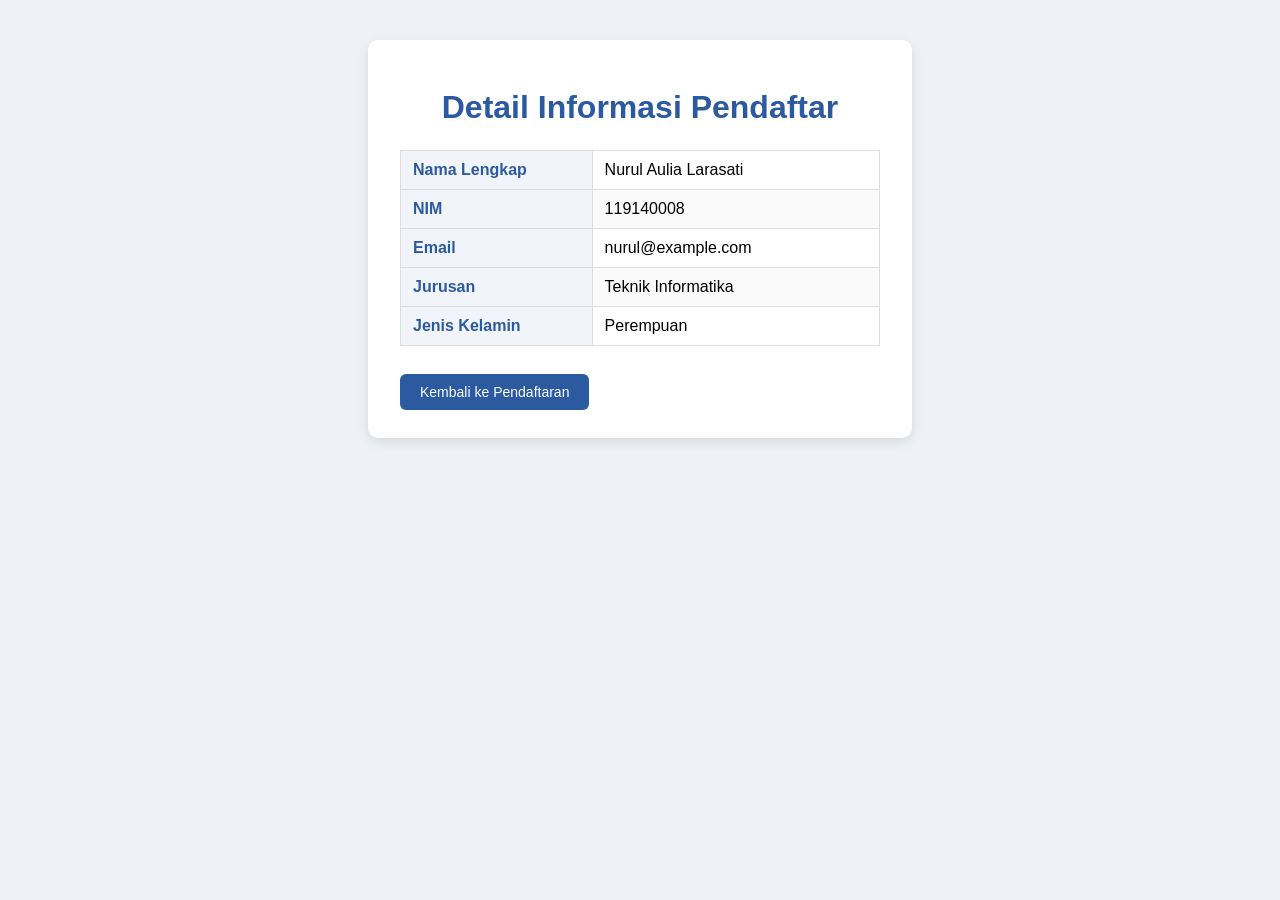
==== detail.html @ 2128c069 "Tugas 3" ====
<!DOCTYPE html>
<html lang="id">
<head>
  <meta charset="UTF-8">
  <meta name="viewport" content="width=device-width, initial-scale=1.0">
  <title>Detail Pendaftar</title>
  <link rel="stylesheet" href="style.css">
</head>
<body>
  <div class="container">
    <h1>Detail Informasi Pendaftar</h1>

    <!-- Data dummy (tidak menangkap query string) -->
    <table>
      <tr>
        <th>Nama Lengkap</th>
        <td>Nurul Aulia Larasati</td>
      </tr>
      <tr>
        <th>NIM</th>
        <td>119140008</td>
      </tr>
      <tr>
        <th>Email</th>
        <td>nurul@example.com</td>
      </tr>
      <tr>
        <th>Jurusan</th>
        <td>Teknik Informatika</td>
      </tr>
      <tr>
        <th>Jenis Kelamin</th>
        <td>Perempuan</td>
      </tr>
    </table>

    <a href="index.html" class="btn">Kembali ke Pendaftaran</a>
  </div>
</body>
</html>
---- style.css ----
/* Selector elemen */
body {
  font-family: Arial, sans-serif;
  background-color: #eef2f7;
  margin: 0;
  padding: 40px 16px;
}

h1 {
  text-align: center;
  color: #2c5aa0;
  margin-bottom: 24px;
}

/* Selector class: layout & box */
.container {
  max-width: 480px;
  margin: 0 auto;
  background: #ffffff;
  padding: 28px 32px;
  border-radius: 10px;
  box-shadow: 0 4px 12px rgba(0, 0, 0, 0.1);
}

.form-group {
  margin-bottom: 16px;
}

.form-group label {
  display: block;
  margin-bottom: 6px;
  font-weight: bold;
  color: #333;
}

.radio-group label {
  display: inline-block;
  margin-right: 16px;
  font-weight: normal;
}

/* Selector ID */
#nama:focus,
#nim:focus,
#email:focus,
#jurusan:focus {
  outline: none;
  border-color: #2c5aa0;
  box-shadow: 0 0 4px rgba(44, 90, 160, 0.4);
}

/* Desain form */
input[type="text"],
input[type="email"],
select {
  width: 100%;
  padding: 10px;
  border: 1px solid #ccc;
  border-radius: 6px;
  box-sizing: border-box;
  font-size: 14px;
}

/* Desain tombol */
.btn {
  display: inline-block;
  background-color: #2c5aa0;
  color: #fff;
  padding: 10px 20px;
  border: none;
  border-radius: 6px;
  font-size: 14px;
  text-decoration: none;
  cursor: pointer;
  margin-top: 8px;
}

.btn:hover {
  background-color: #1e4177;
}

/* Desain tabel */
table {
  width: 100%;
  border-collapse: collapse;
  margin-bottom: 20px;
}

th, td {
  padding: 10px 12px;
  border: 1px solid #ddd;
  text-align: left;
}

th {
  background-color: #f1f5fb;
  width: 40%;
  color: #2c5aa0;
}

tr:nth-child(even) td {
  background-color: #fafafa;
}
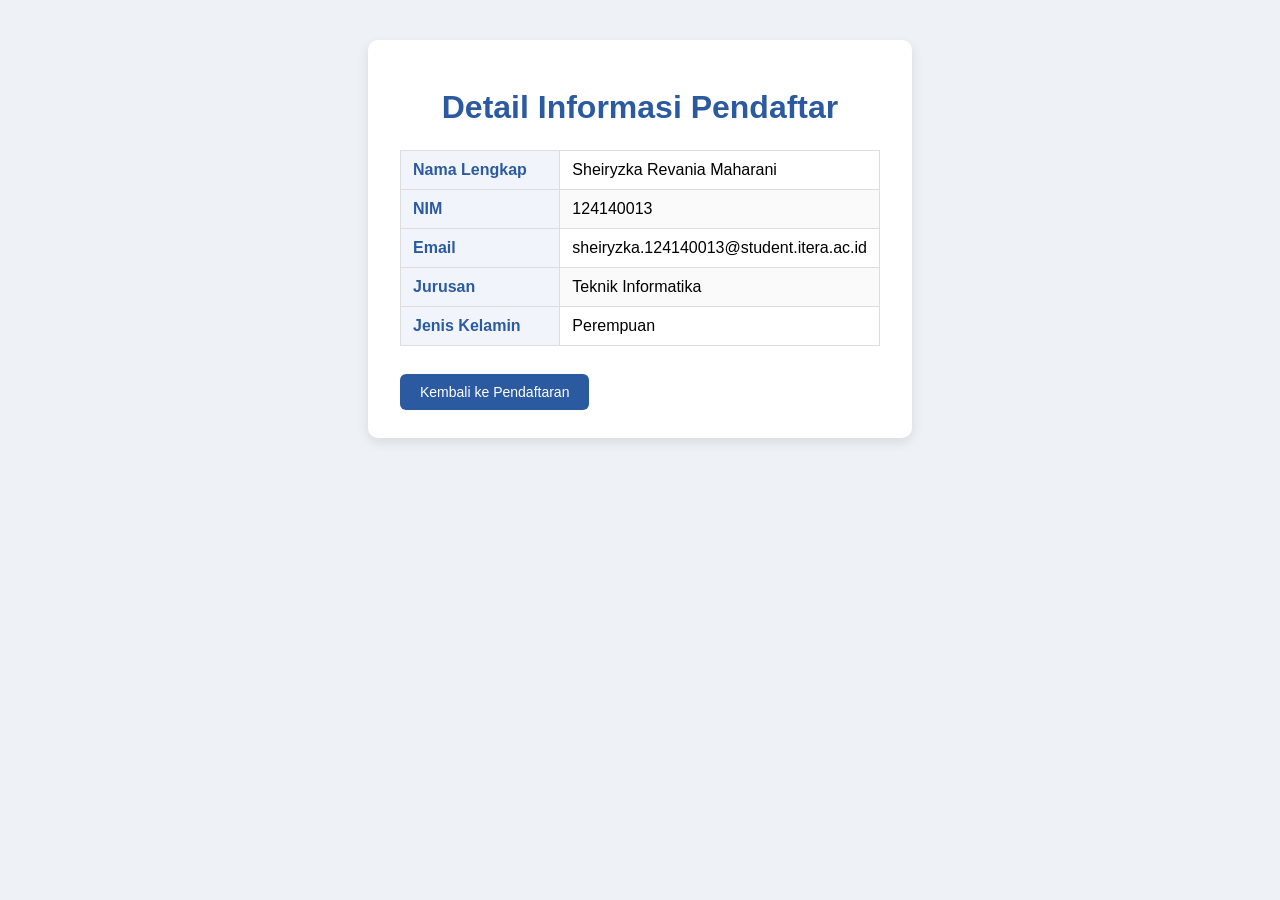
==== commit b3188497: "perbaikan detail" ====
--- a/detail.html
+++ b/detail.html
@@ -14,15 +14,15 @@
     <table>
       <tr>
         <th>Nama Lengkap</th>
-        <td>Nurul Aulia Larasati</td>
+        <td>Sheiryzka Revania Maharani</td>
       </tr>
       <tr>
         <th>NIM</th>
-        <td>119140008</td>
+        <td>124140013</td>
       </tr>
       <tr>
         <th>Email</th>
-        <td>nurul@example.com</td>
+        <td>sheiryzka.124140013@student.itera.ac.id</td>
       </tr>
       <tr>
         <th>Jurusan</th>
